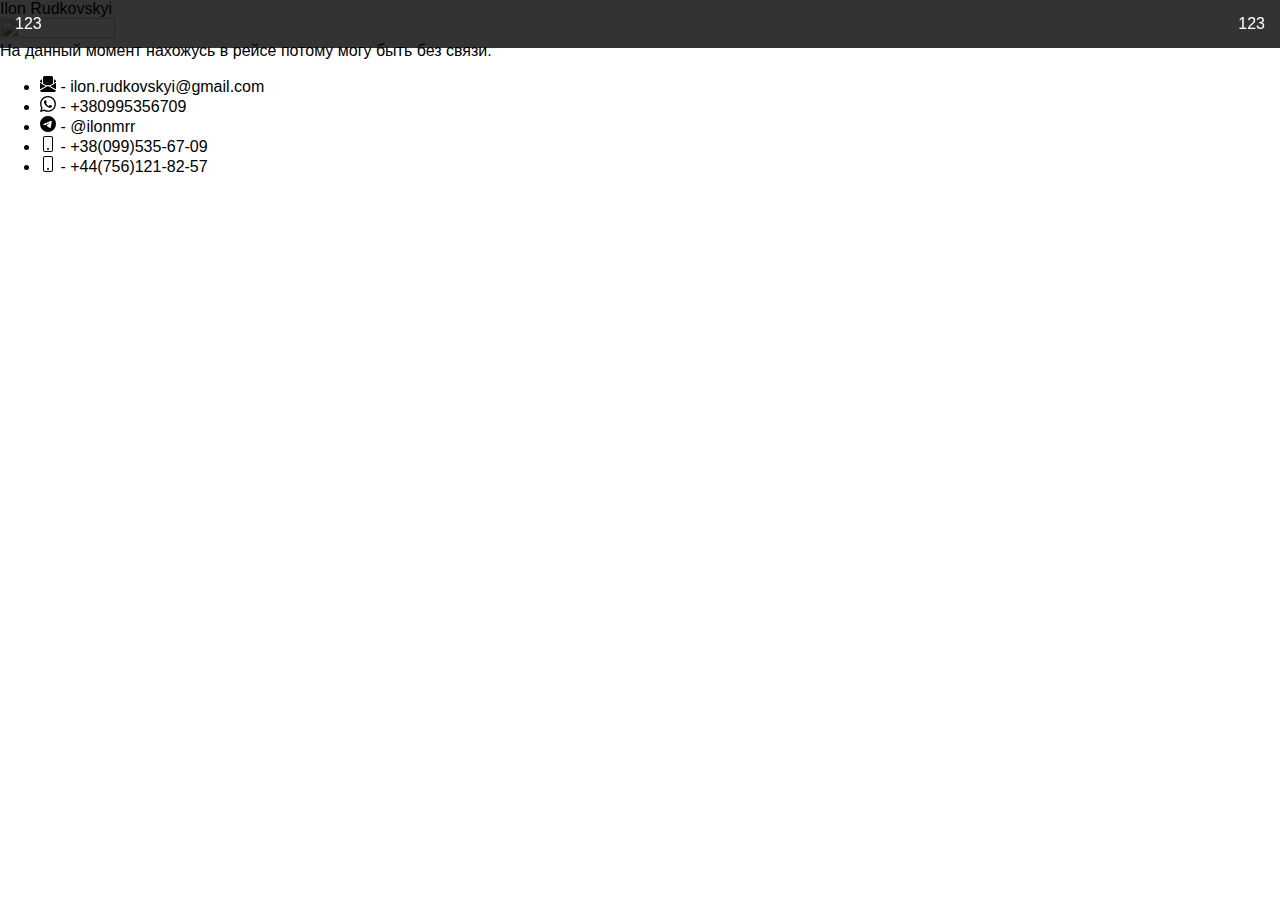
==== index.html @ fa027668 "Add files via upload" ====
<!DOCTYPE html>
<html lang="ru">
<head>
    <meta charset="UTF-8">
    <title>Ilon Rudkovskyi</title>
<link rel="stylesheet" href="index.css">
</head>
<body background="/images/bgt1.gif">
<div id="Menu">
<div>123</div>
<div>123</div>
</div>
<div class="textboxbg">
    <div class="textbox">
        <spline id="hdname">Ilon Rudkovskyi</spline>
        <div id="phdiv"><img id="ph" width="30%" height="30%" src="/images/ph.JPG" alt=""></div>
        <div id="lore">На данный момент нахожусь в рейсе потому могу быть без связи.</div>
        <div id="location">
        <div id="contact">
        <ul id="list">
            <li><a href="mailto:ilon.rudkovskyi@gmail.com"><svg xmlns="http://www.w3.org/2000/svg" width="16" height="16" fill="currentColor" class="bi bi-envelope-paper-fill" viewBox="0 0 16 16">
  <path fill-rule="evenodd" d="M6.5 9.5 3 7.5v-6A1.5 1.5 0 0 1 4.5 0h7A1.5 1.5 0 0 1 13 1.5v6l-3.5 2L8 8.75l-1.5.75ZM1.059 3.635 2 3.133v3.753L0 5.713V5.4a2 2 0 0 1 1.059-1.765ZM16 5.713l-2 1.173V3.133l.941.502A2 2 0 0 1 16 5.4v.313Zm0 1.16-5.693 3.337L16 13.372v-6.5Zm-8 3.199 7.941 4.412A2 2 0 0 1 14 16H2a2 2 0 0 1-1.941-1.516L8 10.072Zm-8 3.3 5.693-3.162L0 6.873v6.5Z"/>
</svg> - ilon.rudkovskyi@gmail.com</a></li>
            <li><a href="https://api.whatsapp.com/send?%20phone=380995356709"><svg xmlns="http://www.w3.org/2000/svg" width="16" height="16" fill="currentColor" class="bi bi-whatsapp" viewBox="0 0 16 16">
  <path d="M13.601 2.326A7.854 7.854 0 0 0 7.994 0C3.627 0 .068 3.558.064 7.926c0 1.399.366 2.76 1.057 3.965L0 16l4.204-1.102a7.933 7.933 0 0 0 3.79.965h.004c4.368 0 7.926-3.558 7.93-7.93A7.898 7.898 0 0 0 13.6 2.326zM7.994 14.521a6.573 6.573 0 0 1-3.356-.92l-.24-.144-2.494.654.666-2.433-.156-.251a6.56 6.56 0 0 1-1.007-3.505c0-3.626 2.957-6.584 6.591-6.584a6.56 6.56 0 0 1 4.66 1.931 6.557 6.557 0 0 1 1.928 4.66c-.004 3.639-2.961 6.592-6.592 6.592zm3.615-4.934c-.197-.099-1.17-.578-1.353-.646-.182-.065-.315-.099-.445.099-.133.197-.513.646-.627.775-.114.133-.232.148-.43.05-.197-.1-.836-.308-1.592-.985-.59-.525-.985-1.175-1.103-1.372-.114-.198-.011-.304.088-.403.087-.088.197-.232.296-.346.1-.114.133-.198.198-.33.065-.134.034-.248-.015-.347-.05-.099-.445-1.076-.612-1.47-.16-.389-.323-.335-.445-.34-.114-.007-.247-.007-.38-.007a.729.729 0 0 0-.529.247c-.182.198-.691.677-.691 1.654 0 .977.71 1.916.81 2.049.098.133 1.394 2.132 3.383 2.992.47.205.84.326 1.129.418.475.152.904.129 1.246.08.38-.058 1.171-.48 1.338-.943.164-.464.164-.86.114-.943-.049-.084-.182-.133-.38-.232z"/>
</svg> - +380995356709</a></li>
            <li> <a href="https://t.me/ilonmrr"> <svg xmlns="http://www.w3.org/2000/svg" width="16" height="16" fill="currentColor" class="bi bi-telegram" viewBox="0 0 16 16">
  <path d="M16 8A8 8 0 1 1 0 8a8 8 0 0 1 16 0zM8.287 5.906c-.778.324-2.334.994-4.666 2.01-.378.15-.577.298-.595.442-.03.243.275.339.69.47l.175.055c.408.133.958.288 1.243.294.26.006.549-.1.868-.32 2.179-1.471 3.304-2.214 3.374-2.23.05-.012.12-.026.166.016.047.041.042.12.037.141-.03.129-1.227 1.241-1.846 1.817-.193.18-.33.307-.358.336a8.154 8.154 0 0 1-.188.186c-.38.366-.664.64.015 1.088.327.216.589.393.85.571.284.194.568.387.936.629.093.06.183.125.27.187.331.236.63.448.997.414.214-.02.435-.22.547-.82.265-1.417.786-4.486.906-5.751a1.426 1.426 0 0 0-.013-.315.337.337 0 0 0-.114-.217.526.526 0 0 0-.31-.093c-.3.005-.763.166-2.984 1.09z"/>
</svg> - @ilonmrr</a></li>
       <li><a href="tel:+380995356709"><svg xmlns="http://www.w3.org/2000/svg" width="16" height="16" fill="currentColor" class="bi bi-phone" viewBox="0 0 16 16">
  <path d="M11 1a1 1 0 0 1 1 1v12a1 1 0 0 1-1 1H5a1 1 0 0 1-1-1V2a1 1 0 0 1 1-1h6zM5 0a2 2 0 0 0-2 2v12a2 2 0 0 0 2 2h6a2 2 0 0 0 2-2V2a2 2 0 0 0-2-2H5z"/>
  <path d="M8 14a1 1 0 1 0 0-2 1 1 0 0 0 0 2z"/>
</svg> - +38(099)535-67-09</a></li>
      <li><a href="tel:+447561218257"><svg xmlns="http://www.w3.org/2000/svg" width="16" height="16" fill="currentColor" class="bi bi-phone" viewBox="0 0 16 16">
  <path d="M11 1a1 1 0 0 1 1 1v12a1 1 0 0 1-1 1H5a1 1 0 0 1-1-1V2a1 1 0 0 1 1-1h6zM5 0a2 2 0 0 0-2 2v12a2 2 0 0 0 2 2h6a2 2 0 0 0 2-2V2a2 2 0 0 0-2-2H5z"/>
  <path d="M8 14a1 1 0 1 0 0-2 1 1 0 0 0 0 2z"/>
</svg> - +44(756)121-82-57</a></li>
        </ul>
        </div>
        <div id="map">
            <script type="text/javascript">
    // Map appearance
    var width="100%";         // width in pixels or percentage
    var height="100";         // height in pixels
    var names=true;           // always show ship names (defaults to false)

    // Single ship tracking
    var imo="9361720";        // display latest position (by IMO, overrides MMSI)
    var show_track=true;      // display track line (last 24 hours)
</script>
<script type="text/javascript" src="https://www.vesselfinder.com/aismap.js"></script>
        </div>
        </div>
    </div>
</div>
</body>
</html>
---- index.css ----
/* Подключение кастомного шрифта */
@font-face {
    font-family: 'Antarctic';
    src: url('/fonts/Antarctic.otf') format('opentype');
    font-weight: normal;
    font-style: normal;
}
@font-face {
    font-family: 'Journalism2';
    src: url('/fonts/Journalism2.ttf') format('truetype');
    font-weight: normal;
    font-style: normal;
}

@font-face {
    font-family: 'Arina';
    src: url('/fonts/Arina.ttf') format('truetype');
    font-weight: normal;
    font-style: normal;
}

/* Общие стили */
body {
    margin: 0;
    font-family: 'Segoe UI', Tahoma, Geneva, Verdana, sans-serif;
    min-height: 100vh;
    overflow-x: hidden; /* Отключаем горизонтальную прокрутку */
}

/* Фон */
.background {
    position: fixed;
    top: 0;
    left: 0;
    width: 100%;
    height: 100%;
    z-index: -1;
    background-size: cover;
    background-position: center;
    background-repeat: no-repeat;
    animation: backgroundCycle 25s infinite;
}

/* Анимация смены и размытия фона */
@keyframes backgroundCycle {
    0% {
        background-image: url('/images/bg1.jpg');
        filter: blur(0px);
    }
    20% {
        background-image: url('/images/bg1.jpg');
        filter: blur(5px);
    }
    25% {
        background-image: url('/images/bg2.jpg');
        filter: blur(5px);
    }
    45% {
        background-image: url('/images/bg2.jpg');
        filter: blur(0px);
    }
    50% {
        background-image: url('/images/bg3.jpg');
        filter: blur(0px);
    }
    70% {
        background-image: url('/images/bg3.jpg');
        filter: blur(5px);
    }
    75% {
        background-image: url('/images/bg4.jpg');
        filter: blur(5px);
    }
    95% {
        background-image: url('/images/bg5.jpg');
        filter: blur(0px);
    }
    100% {
        background-image: url('/images/bg5.jpg');
        filter: blur(0px);
    }
}

/* Меню */
#Menu {
    display: flex;
    justify-content: space-between;
    align-items: center;
    padding: 15px;
    background: rgba(0, 0, 0, 0.8); /* Тёмный фон для меню */
    color: white;
    position: fixed;
    top: 0;
    left: 0;
    right: 0;
    z-index: 1000;
}

#logo {
    flex: 1;
    text-align: center;
    font-family: 'Antarctic', sans-serif; /* Применяем кастомный шрифт */
    font-size: 24px;
    font-weight: bold;
}

#main-nav {
    display: flex;
    justify-content: center; /* Центрирование ссылок по горизонтали */
    gap: 20px;
    flex: 2; /* Оставляем пространство для навигации */
}

#main-nav a {
    text-decoration: none;
    color: white;
    font-size: 16px;
    font-weight: bold;
    transition: color 0.3s ease;
}

#main-nav a:hover {
    color: #f0f0f0; /* Цвет при наведении */
}

#menu-toggle {
    display: none;
    font-size: 24px;
    color: white;
    background: none;
    border: none;
    cursor: pointer;
}

/* Для мобильных устройств */
@media (max-width: 768px) {
    #main-nav {
        display: none;
        flex-direction: column;
        position: absolute;
        top: 100%;
        right: 0;
        background: rgba(0, 0, 0, 0.8);
        width: 200px;
    }

    #main-nav.show {
        display: flex;
    }

    #menu-toggle {
        display: block;
    }
}


/* Лента новостей */
.news-container {
    margin: 100px auto 20px;
    padding: 20px;
    width: calc(100% - 40px); /* Уменьшенная ширина для предотвращения переполнения */
    max-width: 900px; /* Ограничиваем максимальную ширину */
    background: rgba(255, 255, 255, 0.2);
    border-radius: 10px;
    box-sizing: border-box; /* Включаем padding в ширину контейнера */
}

.news-item {
    width: 100%;
    background: rgba(0, 0, 0, 0.2);
    padding: 20px;
    border-radius: 10px;
    box-shadow: 0 2px 10px rgba(0, 0, 0, 0.1);
    display: flex;
    flex-direction: column;
    align-items: center;
    margin-bottom: 20px; /* Отступ между блоками новостей */
    box-sizing: border-box; /* Включаем padding в ширину контейнера */
}

.news-image {
    max-width: 100%;
    max-height: 300px;
    width: auto;
    height: auto;
    border-radius: 10px;
    object-fit: cover;
    margin-bottom: 15px;
}

.news-content {
    text-align: left;
    width: 100%;
    box-sizing: border-box; /* Учитываем padding */
}

.news-content h2 {
    margin: 0 0 10px;
    font-size: 24px;
    font-family: 'Journalism2', sans-serif; /* Применение шрифта Journalism2 */
    color: #FFD700; /* Золотой цвет */
}

.news-content p {
    margin: 0;
    font-size: 16px;
}

.news-caption {
    margin-top: 10px;
    font-style: italic;
    color: #777;
    text-align: center;
    font-size: 14px;
    font-family: 'Arina', sans-serif; /* Применение шрифта Arina */
}

/* Стили для ссылок */
a {
    text-decoration: none;
    color: inherit;
}
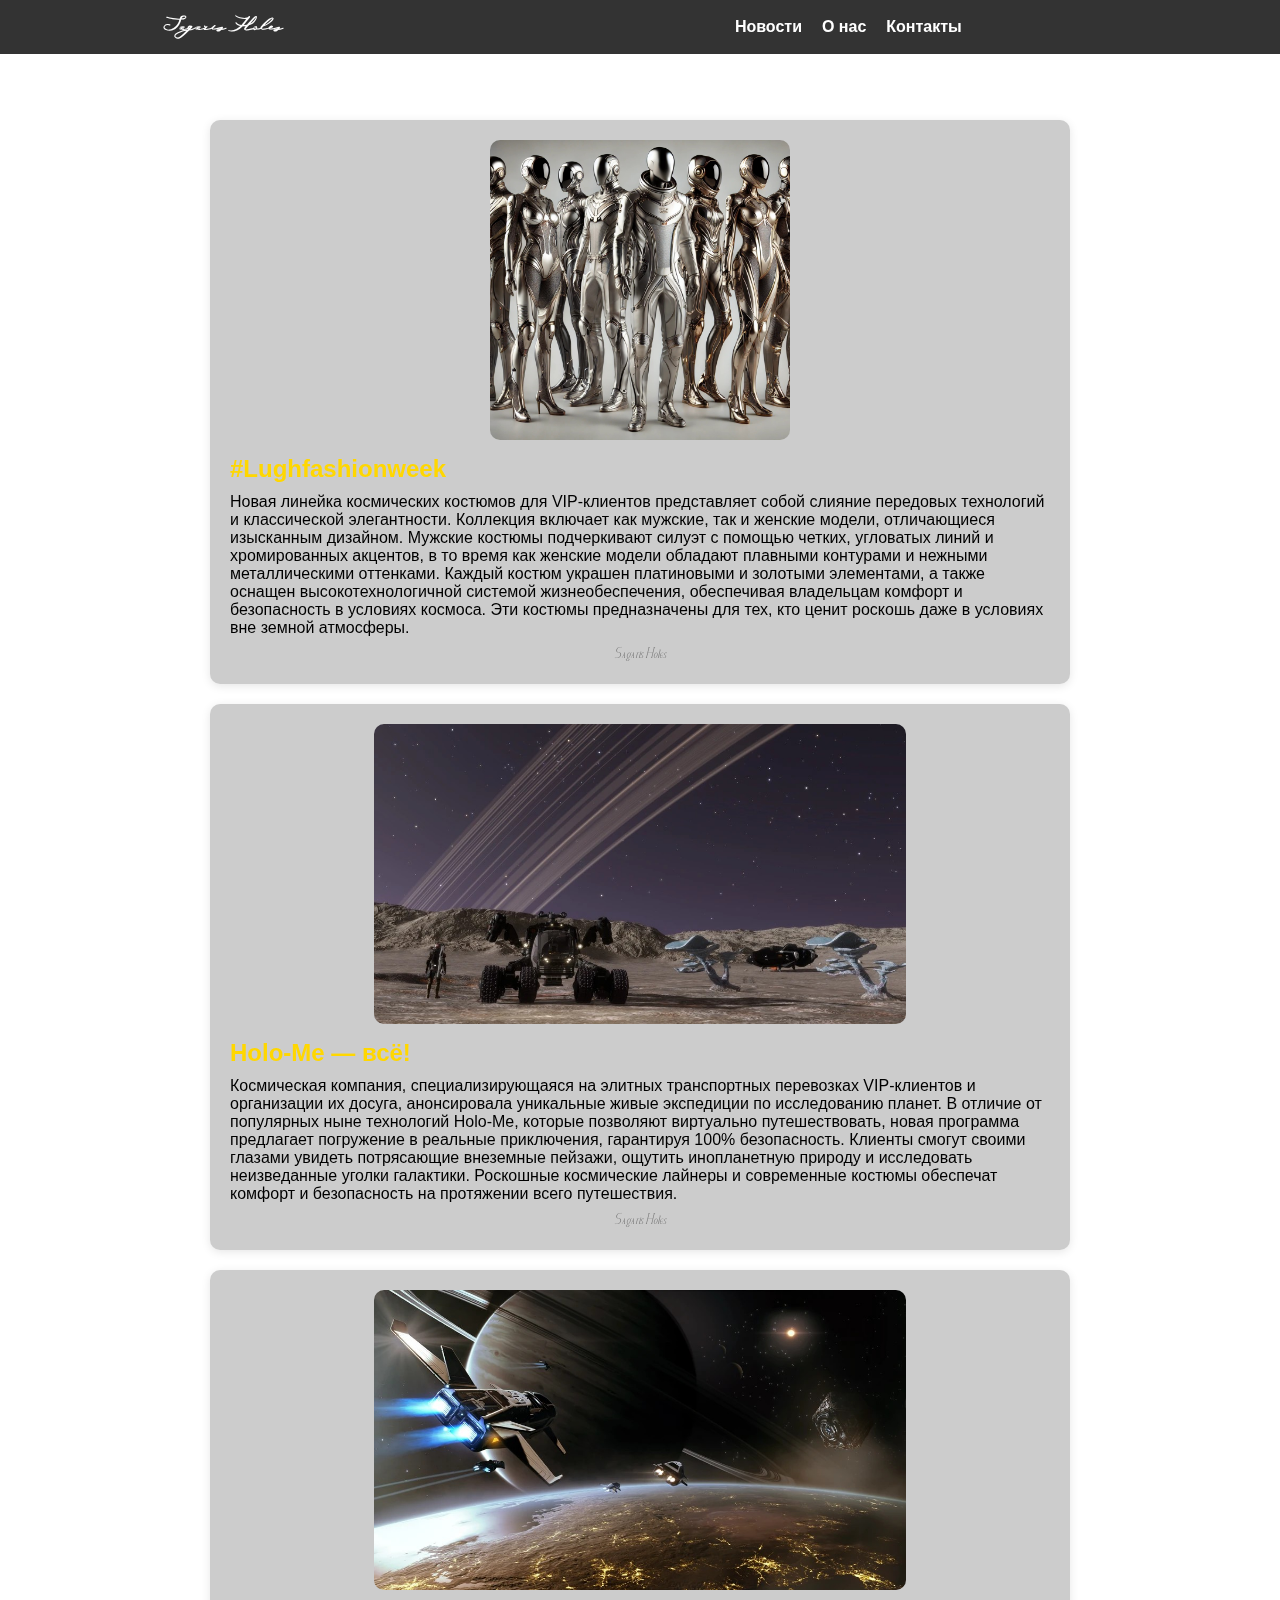
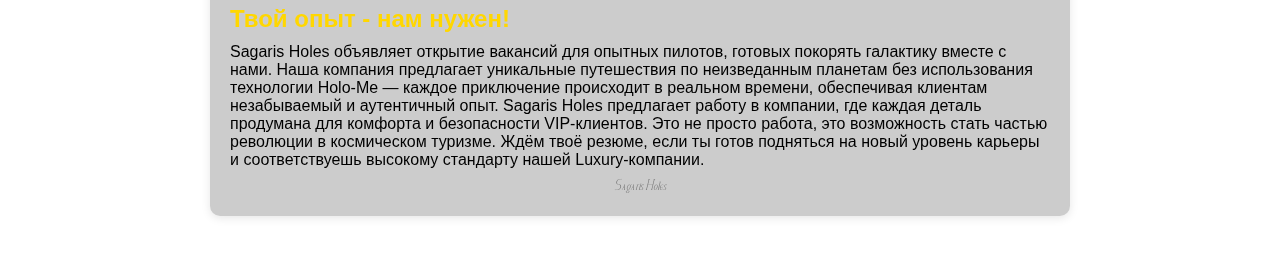
==== commit 7a5407dd: "Update and rename SagarisHoles.html to index.html" ====
--- a/index.html
+++ b/index.html
@@ -2,56 +2,62 @@
 <html lang="ru">
 <head>
     <meta charset="UTF-8">
+    <meta name="viewport" content="width=device-width, initial-scale=1.0">
     <title>Ilon Rudkovskyi</title>
-<link rel="stylesheet" href="index.css">
+    <link rel="stylesheet" href="index.css">
 </head>
-<body background="/images/bgt1.gif">
-<div id="Menu">
-<div>123</div>
-<div>123</div>
-</div>
-<div class="textboxbg">
-    <div class="textbox">
-        <spline id="hdname">Ilon Rudkovskyi</spline>
-        <div id="phdiv"><img id="ph" width="30%" height="30%" src="/images/ph.JPG" alt=""></div>
-        <div id="lore">На данный момент нахожусь в рейсе потому могу быть без связи.</div>
-        <div id="location">
-        <div id="contact">
-        <ul id="list">
-            <li><a href="mailto:ilon.rudkovskyi@gmail.com"><svg xmlns="http://www.w3.org/2000/svg" width="16" height="16" fill="currentColor" class="bi bi-envelope-paper-fill" viewBox="0 0 16 16">
-  <path fill-rule="evenodd" d="M6.5 9.5 3 7.5v-6A1.5 1.5 0 0 1 4.5 0h7A1.5 1.5 0 0 1 13 1.5v6l-3.5 2L8 8.75l-1.5.75ZM1.059 3.635 2 3.133v3.753L0 5.713V5.4a2 2 0 0 1 1.059-1.765ZM16 5.713l-2 1.173V3.133l.941.502A2 2 0 0 1 16 5.4v.313Zm0 1.16-5.693 3.337L16 13.372v-6.5Zm-8 3.199 7.941 4.412A2 2 0 0 1 14 16H2a2 2 0 0 1-1.941-1.516L8 10.072Zm-8 3.3 5.693-3.162L0 6.873v6.5Z"/>
-</svg> - ilon.rudkovskyi@gmail.com</a></li>
-            <li><a href="https://api.whatsapp.com/send?%20phone=380995356709"><svg xmlns="http://www.w3.org/2000/svg" width="16" height="16" fill="currentColor" class="bi bi-whatsapp" viewBox="0 0 16 16">
-  <path d="M13.601 2.326A7.854 7.854 0 0 0 7.994 0C3.627 0 .068 3.558.064 7.926c0 1.399.366 2.76 1.057 3.965L0 16l4.204-1.102a7.933 7.933 0 0 0 3.79.965h.004c4.368 0 7.926-3.558 7.93-7.93A7.898 7.898 0 0 0 13.6 2.326zM7.994 14.521a6.573 6.573 0 0 1-3.356-.92l-.24-.144-2.494.654.666-2.433-.156-.251a6.56 6.56 0 0 1-1.007-3.505c0-3.626 2.957-6.584 6.591-6.584a6.56 6.56 0 0 1 4.66 1.931 6.557 6.557 0 0 1 1.928 4.66c-.004 3.639-2.961 6.592-6.592 6.592zm3.615-4.934c-.197-.099-1.17-.578-1.353-.646-.182-.065-.315-.099-.445.099-.133.197-.513.646-.627.775-.114.133-.232.148-.43.05-.197-.1-.836-.308-1.592-.985-.59-.525-.985-1.175-1.103-1.372-.114-.198-.011-.304.088-.403.087-.088.197-.232.296-.346.1-.114.133-.198.198-.33.065-.134.034-.248-.015-.347-.05-.099-.445-1.076-.612-1.47-.16-.389-.323-.335-.445-.34-.114-.007-.247-.007-.38-.007a.729.729 0 0 0-.529.247c-.182.198-.691.677-.691 1.654 0 .977.71 1.916.81 2.049.098.133 1.394 2.132 3.383 2.992.47.205.84.326 1.129.418.475.152.904.129 1.246.08.38-.058 1.171-.48 1.338-.943.164-.464.164-.86.114-.943-.049-.084-.182-.133-.38-.232z"/>
-</svg> - +380995356709</a></li>
-            <li> <a href="https://t.me/ilonmrr"> <svg xmlns="http://www.w3.org/2000/svg" width="16" height="16" fill="currentColor" class="bi bi-telegram" viewBox="0 0 16 16">
-  <path d="M16 8A8 8 0 1 1 0 8a8 8 0 0 1 16 0zM8.287 5.906c-.778.324-2.334.994-4.666 2.01-.378.15-.577.298-.595.442-.03.243.275.339.69.47l.175.055c.408.133.958.288 1.243.294.26.006.549-.1.868-.32 2.179-1.471 3.304-2.214 3.374-2.23.05-.012.12-.026.166.016.047.041.042.12.037.141-.03.129-1.227 1.241-1.846 1.817-.193.18-.33.307-.358.336a8.154 8.154 0 0 1-.188.186c-.38.366-.664.64.015 1.088.327.216.589.393.85.571.284.194.568.387.936.629.093.06.183.125.27.187.331.236.63.448.997.414.214-.02.435-.22.547-.82.265-1.417.786-4.486.906-5.751a1.426 1.426 0 0 0-.013-.315.337.337 0 0 0-.114-.217.526.526 0 0 0-.31-.093c-.3.005-.763.166-2.984 1.09z"/>
-</svg> - @ilonmrr</a></li>
-       <li><a href="tel:+380995356709"><svg xmlns="http://www.w3.org/2000/svg" width="16" height="16" fill="currentColor" class="bi bi-phone" viewBox="0 0 16 16">
-  <path d="M11 1a1 1 0 0 1 1 1v12a1 1 0 0 1-1 1H5a1 1 0 0 1-1-1V2a1 1 0 0 1 1-1h6zM5 0a2 2 0 0 0-2 2v12a2 2 0 0 0 2 2h6a2 2 0 0 0 2-2V2a2 2 0 0 0-2-2H5z"/>
-  <path d="M8 14a1 1 0 1 0 0-2 1 1 0 0 0 0 2z"/>
-</svg> - +38(099)535-67-09</a></li>
-      <li><a href="tel:+447561218257"><svg xmlns="http://www.w3.org/2000/svg" width="16" height="16" fill="currentColor" class="bi bi-phone" viewBox="0 0 16 16">
-  <path d="M11 1a1 1 0 0 1 1 1v12a1 1 0 0 1-1 1H5a1 1 0 0 1-1-1V2a1 1 0 0 1 1-1h6zM5 0a2 2 0 0 0-2 2v12a2 2 0 0 0 2 2h6a2 2 0 0 0 2-2V2a2 2 0 0 0-2-2H5z"/>
-  <path d="M8 14a1 1 0 1 0 0-2 1 1 0 0 0 0 2z"/>
-</svg> - +44(756)121-82-57</a></li>
-        </ul>
+<body>
+    <div class="background"></div> <!-- Фон вынесен в отдельный элемент -->
+    
+<header id="Menu">
+    <div id="logo">Sagaris Holes</div>
+    <nav id="main-nav">
+        <a href="#news">Новости</a>
+        <a href="#about">О нас</a>
+        <a href="#contacts">Контакты</a>
+    </nav>
+    <button id="menu-toggle">&#9776;</button>
+</header>
+
+
+    <div class="news-container">
+        <div class="news-item">
+            <img src="/images/news1.jpg" alt="Новость 1" class="news-image">
+            <div class="news-content">
+                <h2>#Lughfashionweek</h2>
+                <p>Новая линейка космических костюмов для VIP-клиентов представляет собой слияние передовых технологий и классической элегантности. Коллекция включает как мужские, так и женские модели, отличающиеся изысканным дизайном. Мужские костюмы подчеркивают силуэт с помощью четких, угловатых линий и хромированных акцентов, в то время как женские модели обладают плавными контурами и нежными металлическими оттенками. Каждый костюм украшен платиновыми и золотыми элементами, а также оснащен высокотехнологичной системой жизнеобеспечения, обеспечивая владельцам комфорт и безопасность в условиях космоса. Эти костюмы предназначены для тех, кто ценит роскошь даже в условиях вне земной атмосферы.</p>
+            </div>
+            <div class="news-caption">Sagaris Holes</div>
         </div>
-        <div id="map">
-            <script type="text/javascript">
-    // Map appearance
-    var width="100%";         // width in pixels or percentage
-    var height="100";         // height in pixels
-    var names=true;           // always show ship names (defaults to false)
 
-    // Single ship tracking
-    var imo="9361720";        // display latest position (by IMO, overrides MMSI)
-    var show_track=true;      // display track line (last 24 hours)
-</script>
-<script type="text/javascript" src="https://www.vesselfinder.com/aismap.js"></script>
+        <div class="news-item">
+            <img src="/images/news2.jpg" alt="Новость 2" class="news-image">
+            <div class="news-content">
+                <h2>Holo-Me — всё!</h2>
+                <p>Космическая компания, специализирующаяся на элитных транспортных перевозках VIP-клиентов и организации их досуга, анонсировала уникальные живые экспедиции по исследованию планет. В отличие от популярных ныне технологий Holo-Me, которые позволяют виртуально путешествовать, новая программа предлагает погружение в реальные приключения, гарантируя 100% безопасность. Клиенты смогут своими глазами увидеть потрясающие внеземные пейзажи, ощутить инопланетную природу и исследовать неизведанные уголки галактики. Роскошные космические лайнеры и современные костюмы обеспечат комфорт и безопасность на протяжении всего путешествия.</p>
+            </div>
+            <div class="news-caption">Sagaris Holes</div>
         </div>
+
+        <div class="news-item">
+            <img src="/images/news3.jpg" alt="Новость 3" class="news-image">
+            <div class="news-content">
+                <h2>Твой опыт - нам нужен!</h2>
+                <p>Sagaris Holes объявляет открытие вакансий для опытных пилотов, готовых покорять галактику вместе с нами. Наша компания предлагает уникальные путешествия по неизведанным планетам без использования технологии Holo-Me — каждое приключение происходит в реальном времени, обеспечивая клиентам незабываемый и аутентичный опыт. Sagaris Holes предлагает работу в компании, где каждая деталь продумана для комфорта и безопасности VIP-клиентов. Это не просто работа, это возможность стать частью революции в космическом туризме. Ждём твоё резюме, если ты готов подняться на новый уровень карьеры и соответствуешь высокому стандарту нашей Luxury-компании.</p>
+            </div>
+            <div class="news-caption">Sagaris Holes</div>
         </div>
+        
     </div>
-</div>
+
+    <script>
+        // Для скрытия и показа меню на мобильных устройствах
+        const menuToggle = document.getElementById('menu-toggle');
+        const nav = document.getElementById('main-nav');
+        
+        menuToggle.addEventListener('click', () => {
+            nav.classList.toggle('show');
+        });
+    </script>
 </body>
-</html>+</html>
